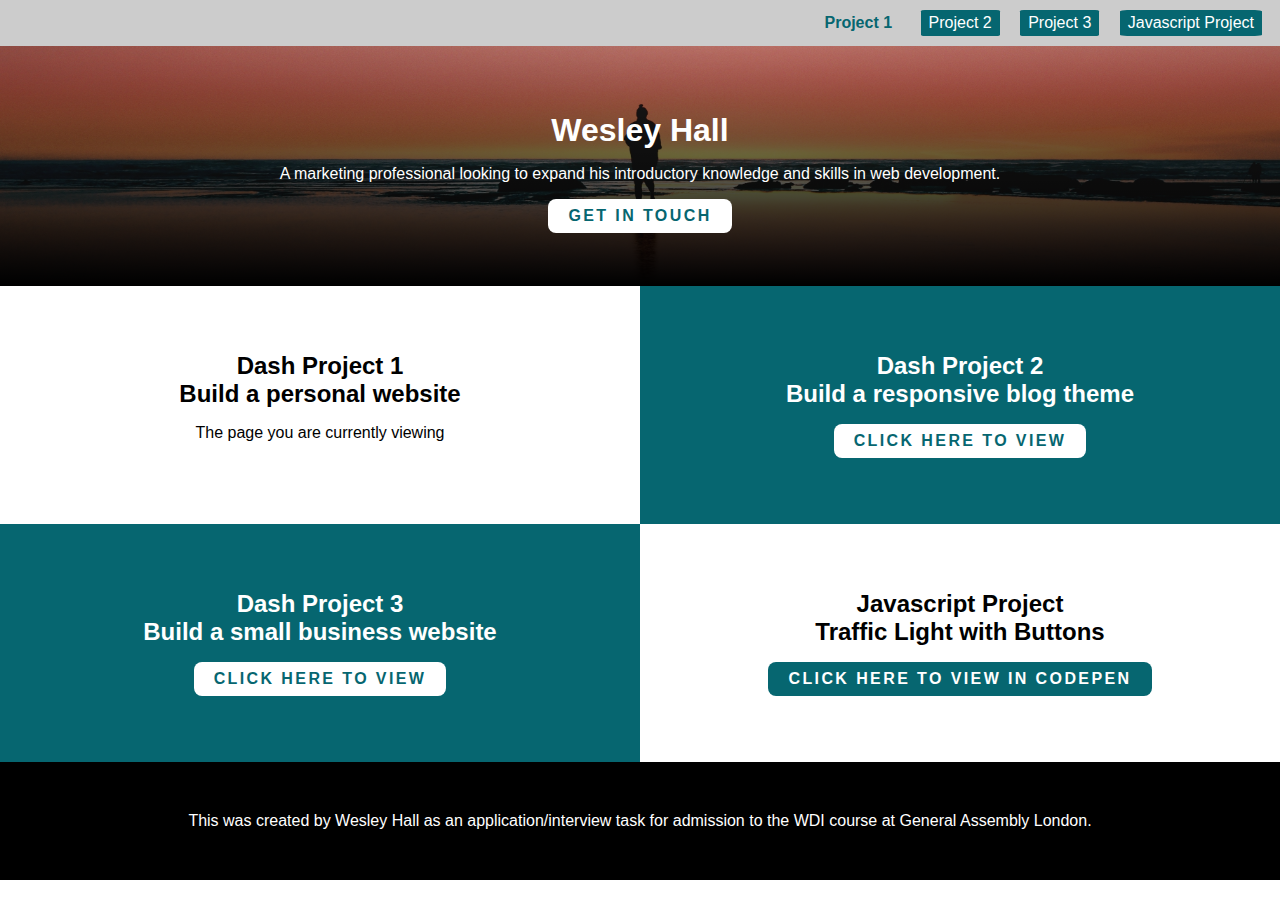
==== index.html @ 3404d1f8 "Add files via upload" ====
<!DOCTYPE html>
<html lang="en">
	<head>
		<title>Wesley Hall</title>
		<link rel="stylesheet" href="css/main.css">
	</head>
	<body>
		<header class="site-header bg-white clearfix">
			<nav>
				<ul>
					<li class="nav-active">Project 1</li>
					<li><a href="project2.html">Project 2</a></li>
					<li><a href="project3.html">Project 3</a></li>
					<li><a href="https://codepen.io/wesleyhall/pen/LXyYov" target="_blank">Javascript Project</a></li>
				</ul>
		</header>
		<main>
			<div class="grid-row clearfix">
				<div class="grid-column grid-whole bg-image">
					<div class="grid-content">
						<div class="text-center text-white">
							<h1>Wesley Hall</h1>
							<p>A marketing professional looking to expand his introductory knowledge and skills in web development.</p>
							<a href="mailto:hallwesley@outlook.com" class="btn btn-white">Get in touch</a>
						</div>
					</div>
				</div>
			</div>
			<div class="grid-row clearfix">
				<div class="grid-column grid-half bg-white">
					<div class="grid-content">
						<div class="text-center">
							<h2>Dash Project 1<br>Build a personal website</h2>
							<p>The page you are currently viewing</p>
						</div>
					</div>
				</div>
				<div class="grid-column grid-half bg-teal">
					<div class="grid-content">
						<div class="text-center text-white">
							<h2>Dash Project 2<br>Build a responsive blog theme</h2>
							<p><a class="btn btn-white" href="project2.html">Click here to view</a></p>
						</div>
					</div>
				</div>
			</div>
			<div class="grid-row clearfix">
				<div class="grid-column grid-half bg-teal">
					<div class="grid-content">
						<div class="text-center text-white">
							<h2>Dash Project 3<br>Build a small business website</h2>
							<p><a class="btn btn-white" href="project3.html">Click here to view</a></p>
						</div>
					</div>
				</div>
				<div class="grid-column grid-half bg-white">
					<div class="grid-content">
						<div class="text-center">
							<h2>Javascript Project<br>Traffic Light with Buttons</h2>
							<p><a class="btn btn-teal" href="https://codepen.io/wesleyhall/pen/LXyYov" target="_blank">Click here to view in CodePen</a></p>
						</div>
					</div>
				</div>
			</div>
		</main>
		<footer class="site-footer bg-black">
			<div class="grid-content text-center text-white">
				<span>This was created by Wesley Hall as an application/interview task for admission to the WDI course at General Assembly London.</span>
			</div>
		</footer>
	</body>
</html>
---- css/main.css ----
/* 
Project Name: Blank Template
Client: Your Client
Author: Your Name
*/

/******************************************
/* COLOURS
/*******************************************/

/* add a list of colours used in the project */

/******************************************
/* SENSIBLE DEFAULTS                   
/*******************************************/

* {
     box-sizing: border-box;
}
body {
	margin: 0;
	font-family: sans-serif;;
}
img {
	max-width:100%;
}

/******************************************
/* BACKGROUNDS
/*******************************************/

.bg-black {
	background-color: #000;
}

.bg-white {
	background-color: #fff;
}

.bg-grey {
	background-color: #ccc;
}

.bg-teal {
	background-color: #066670;
}

.bg-image {
	background:
		linear-gradient(
      		rgba(0, 0, 0, 0.25), 
      		rgba(0, 0, 0, 1)
    	),
		url("../images/background.jpg");
	background-size: cover;	
	background-position: center;
	min-height: 15em;
	padding: 1em;
}


.bg-about {
	background:
		linear-gradient(
      		rgba(0, 0, 0, 0.25), 
      		rgba(0, 0, 0, 0.5)
    	),
		url("../images/project3/about.jpg");
	background-size: cover;	
	background-position: center;
	min-height: 10em;
	padding: 4em;
}

.bg-reservation {
	background:
		linear-gradient(
      		rgba(0, 0, 0, 0.25), 
      		rgba(0, 0, 0, 0.5)
    	),
		url("../images/project3/reservation.jpg");
	background-size: cover;	
	background-position: center;
	min-height: 10em;
	padding: 4em;
}

.bg-breakfast {
	background:
		linear-gradient(
      		rgba(0, 0, 0, 0.25), 
      		rgba(0, 0, 0, 0.5)
    	),
		url("../images/project3/breakfast.jpg");
	background-size: cover;	
	background-position: center;
	min-height: 10em;
	padding: 4em;
}

.bg-lunch {
	background:
		linear-gradient(
      		rgba(0, 0, 0, 0.25), 
      		rgba(0, 0, 0, 0.5)
    	),
		url("../images/project3/lunch.jpg");
	background-size: cover;	
	background-position: bottom;
	min-height: 10em;
	padding: 4em;
}

.bg-dinner {
	background:
		linear-gradient(
      		rgba(0, 0, 0, 0.25), 
      		rgba(0, 0, 0, 0.5)
    	),
		url("../images/project3/dinner.jpg");
	background-size: cover;	
	background-position: center;
	min-height: 10em;
	padding: 4em;
}

/******************************************
/* TYPOGRAPHY
/*******************************************/

h1, h2, h3, h4, h5, h6, p {
	margin: 1rem 0;
}
.text-center {
	text-align: center;
}

.text-white {
	color: #fff;
}

.pull-left {
	float: left;
}

.pull-right {
	float: right;
}
.link-recent {
	text-decoration: none;
	color: #066670;
	text-transform: uppercase;
}

.link-read, .link-read a  {
	margin: 0 0 1em 0;
	text-align: right;
	text-decoration: none;
	color: #066670;
	font-style: italic;
	font-weight: bold;
}

/******************************************
/* LAYOUT                   
/*******************************************/

.container {
	/*max-width: 960px;*/
	margin: 0 auto;
}

.site-header {
	padding: 10px;
	background-color: #ccc;
}

.site-content {
	max-width: 960px;
	margin: 0 auto;
	padding: 0 50px;
}
.site-footer {
	/*position: absolute;
	bottom: 0;*/
}

.blog-post {
	padding: 0 32px;
	border-top-style: solid; 
	border-top-width: 2px;
	border-color: #ccc;
}
.blog-post p {
	text-align: justify;
}

.menu-item {
	margin: -3em 0;
	padding: 3em 0;
}

/******************************************
/* GRID
/*******************************************/

.grid-row {
	/*max-width:1300px;*/
	margin:0 auto;
}
.grid-column {
	float:left;
	padding:0 32px;
}
.grid-whole         { width:100% }
.grid-three-quarter { width: 75% }
.grid-two-third     { width:66.67% }
.grid-half          { width:50% }
.grid-third         { width:33.33% }
.grid-quarter       { width:25% }

.grid-content {
	padding: 50px;
}


@media only screen and (max-width: 768px) {
	.grid-third {
		width: 66.67%;
	}
}

@media only screen and (max-width: 600px) {
	.grid-third {
		width: 100%;
	}
	#recentBlogs .link-recent img, .link-read {
		display: none;
	}
}

@media only screen and (max-width: 500px) {
	#recentBlogs p {
		display: none;
	}
}

/******************************************
/* HELPER CLASSES
/*******************************************/

/* Clearfix */
.clearfix:before,
.clearfix:after {
     content: " ";
     display: table;
}
.clearfix:after {
     clear:both;
}

.is-hidden {
     display: none;
}
.is-visible {
     display: block;
}


/******************************************
/* NAV STYLES                   
/*******************************************/

nav {
	float: right;
}

nav ul {
	margin: 0;
	padding: 0;
}
nav li {
	display: inline-block;
	padding: 0.25em 0.5em;
	margin: 0 0.5em;
	border-radius: 5%;
	background-color: #066670;
}

nav li:hover {
	background-color: #087B87;
}

nav a {
	text-decoration: none;
	color: #fff;
}

.nav-active {
	background-color: #ccc;
	color: #066670;
	font-weight: bold;
}

.nav-active:hover {
	background-color: #ccc;
}

/******************************************
/* BUTTON STYLES                   
/*******************************************/

.btn {
	display: inline-block;
	border-radius: 0.5em;
	padding: 0.5em 1.25em;
	text-align: center;
	text-transform: uppercase;
	text-decoration: none;
	letter-spacing: 0.15em;
	font-weight: bold;
}

.btn-white {
	background-color: #fff;
	color: #066670;
}

.btn-white:hover {
	background-color: #F2F2F2;
}

.btn-teal {
	background-color: #066670;
	color: #fff;
}

.btn-teal:hover {
	background-color: #087B87;
}

.btn-restaurant {
	font-size: 0.75em;
	background-color: #000;
	text-decoration: none;
	color: #fff;
	margin: 0 0.25em;
}

.btn-restaurant:hover {
	background-color: #4C4C4C;
	cursor: pointer;
}
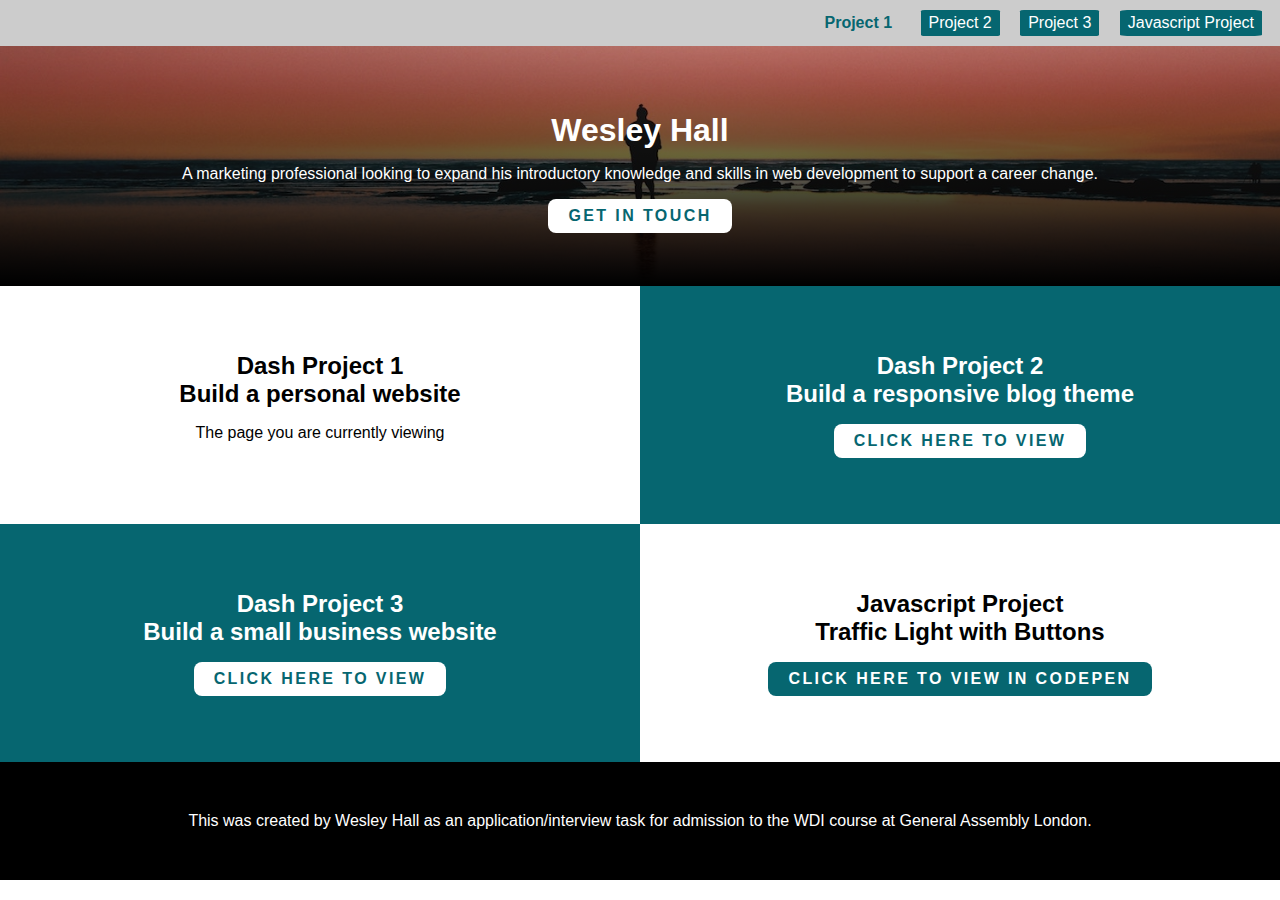
==== commit 6c92dcfa: "Add files via upload" ====
--- a/index.html
+++ b/index.html
@@ -20,7 +20,7 @@
 					<div class="grid-content">
 						<div class="text-center text-white">
 							<h1>Wesley Hall</h1>
-							<p>A marketing professional looking to expand his introductory knowledge and skills in web development.</p>
+							<p>A marketing professional looking to expand his introductory knowledge and skills in web development to support a career change.</p>
 							<a href="mailto:hallwesley@outlook.com" class="btn btn-white">Get in touch</a>
 						</div>
 					</div>
--- a/css/main.css
+++ b/css/main.css
@@ -1,15 +1,3 @@
-/* 
-Project Name: Blank Template
-Client: Your Client
-Author: Your Name
-*/
-
-/******************************************
-/* COLOURS
-/*******************************************/
-
-/* add a list of colours used in the project */
-
 /******************************************
 /* SENSIBLE DEFAULTS                   
 /*******************************************/
